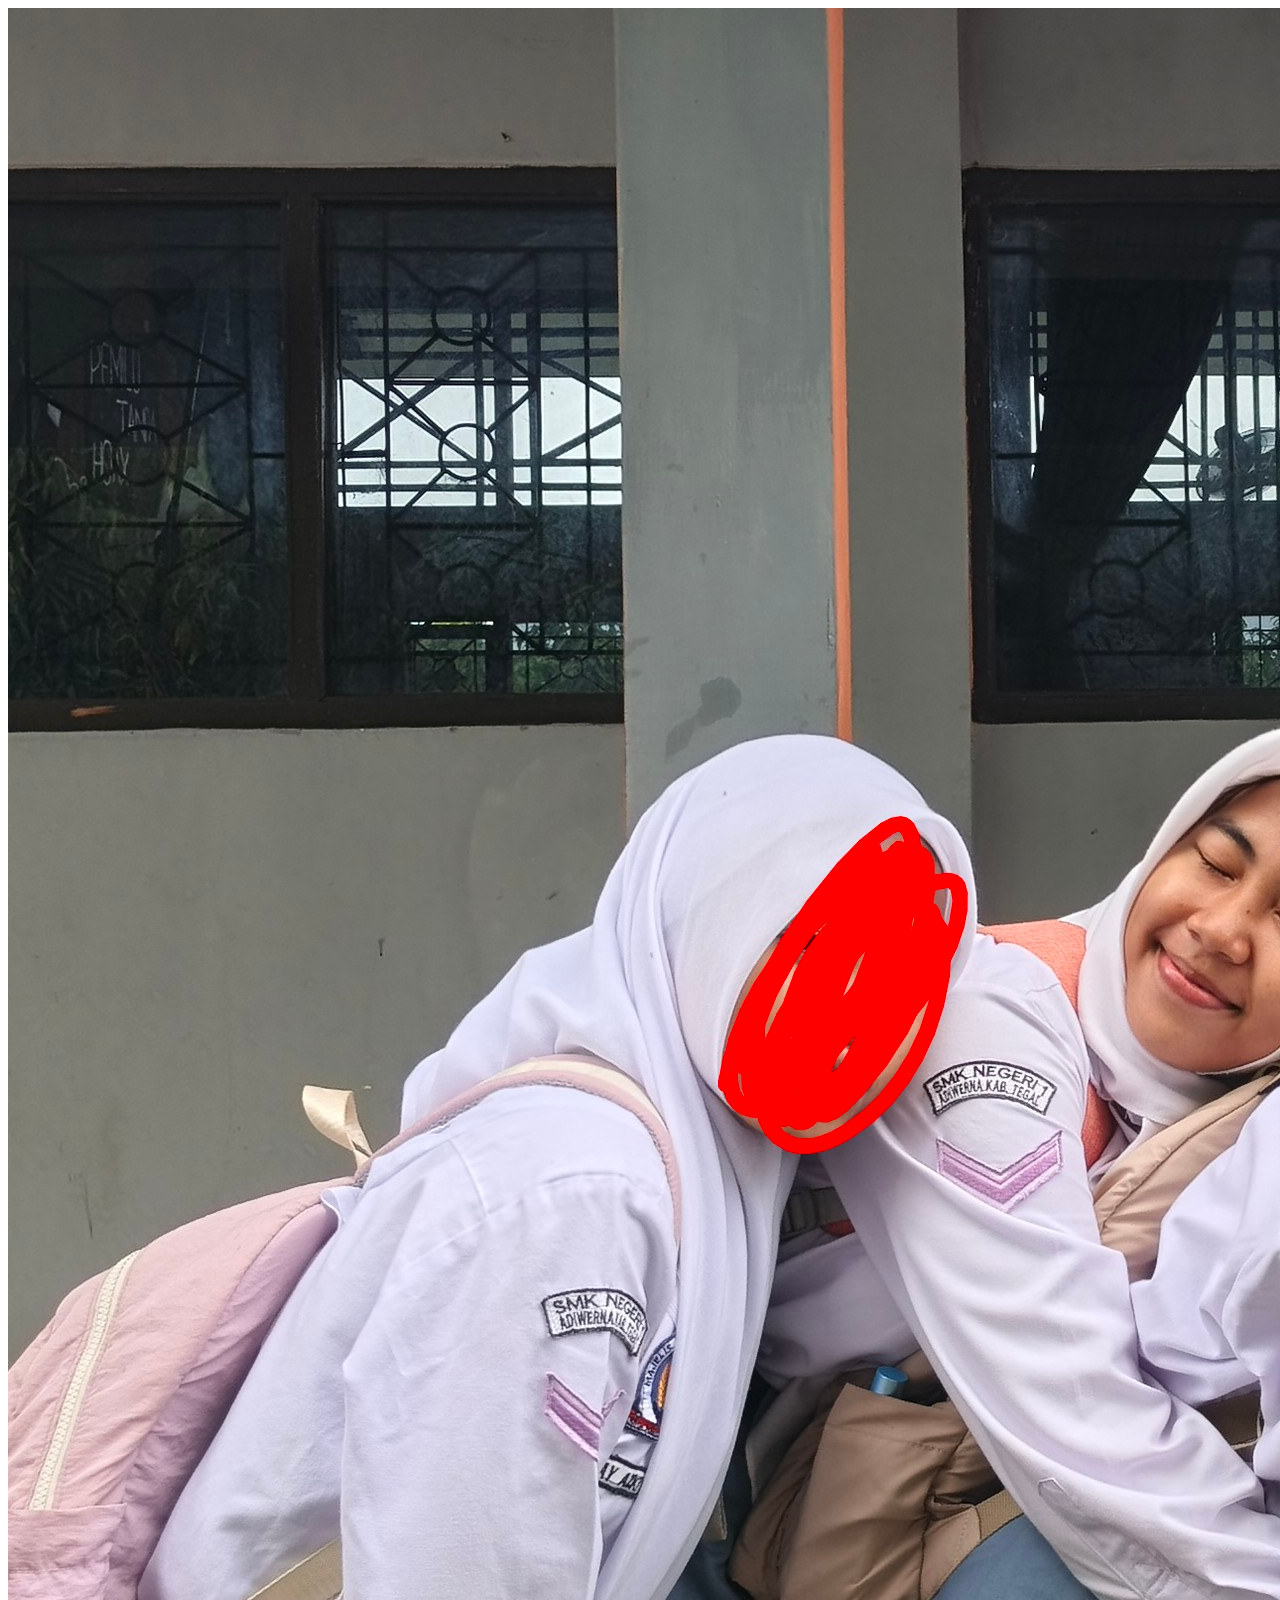
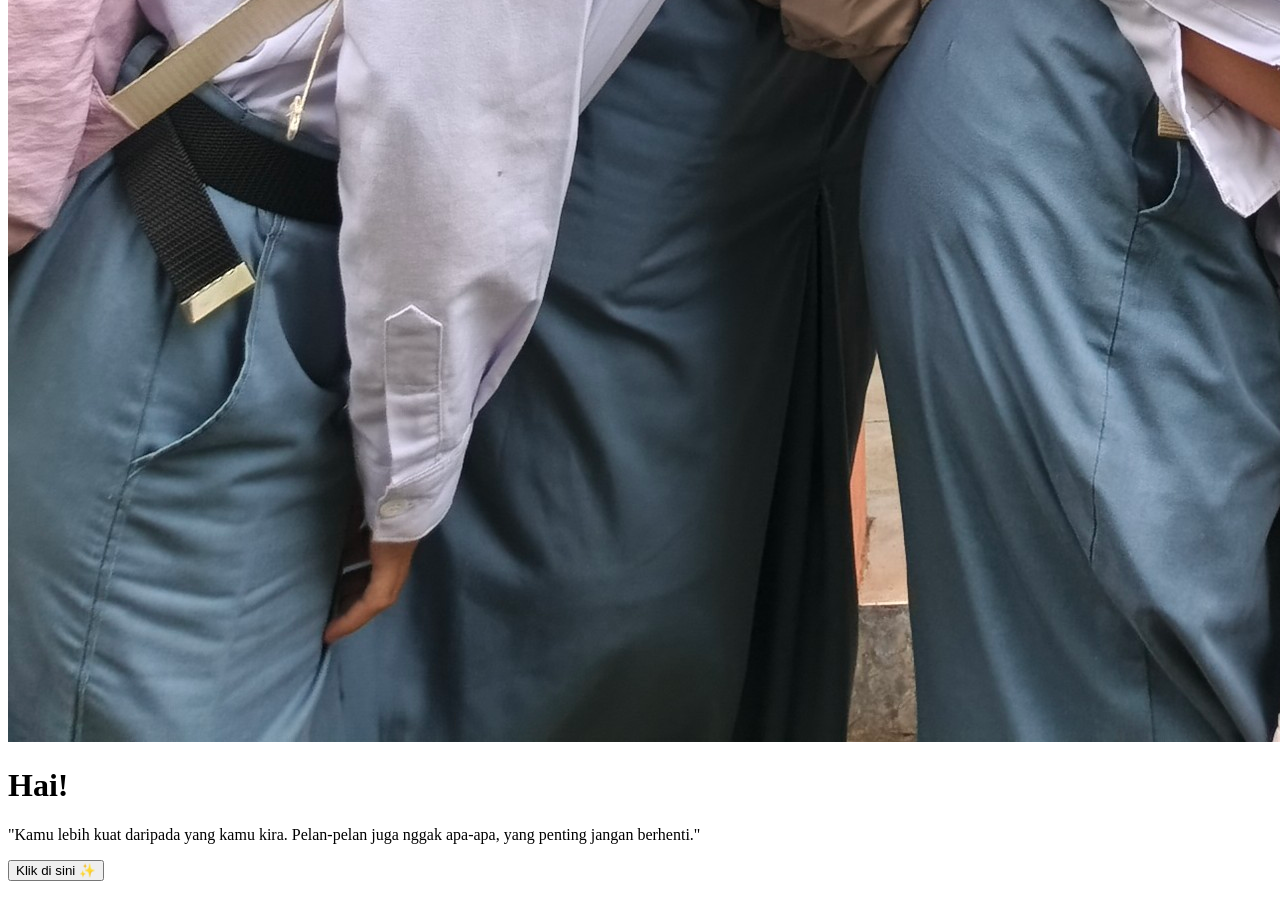
==== index.html @ 0a42942f "Rename index (1).html to index.html" ====
<!DOCTYPE html>
<html lang="id">
<head>
    <meta charset="UTF-8">
    <meta name="viewport" content="width=device-width, initial-scale=1.0">
    <title>Semangat Ya!</title>
    <link rel="stylesheet" href="style.css">
</head>
<body>

<div class="card">
    <img src="ataaaa.jpg" alt="safira" class="photo">

    <h1> Hai! </h1>

    <p class="quote">
        "Kamu lebih kuat daripada yang kamu kira.
        Pelan-pelan juga nggak apa-apa,
        yang penting jangan berhenti."
    </p>

    <button onclick="showMessage()">Klik di sini ✨</button>

    <p id="message"></p>
</div>

<script>
function showMessage(){
    document.getElementById("message").innerHTML =
    "Hai tuy, i heard from nita, about ur parents. i hope you okay, maybe that things hurt you so bad, but please remember that yoy are loved ta. i hope you remember that. tuy, aku nggak bakalan ngomong kamu buat untuk terus merasa baik-baik aja, aku paham kok, tapi aku berharap jangan sampai sakit itu menguasai kamu, apalagi sampai melukai diri kamu sendiri ya tuy. aku juga ikut sedih kalo semisal kamu sedih. aku nggak tau rasanya bagaimana berada diposisi kamu tuy, aku hanya tau bahwa kamu pasti sedih. aku nggak bakal bilang "udah ta gapapa" atau "semua bakal berlalu" karena mungkin buat kamu yang merasakan, itu adalah hal yang berat. semoga kedepannya hari-harimu bisa dijalani dengan baik dan  bahagia ya atuy, be happy ya atuy. maaf ya aku ngirim kaya gini, i just want to, you remember that there are many people love you, and care bout you. safira artha🤍🌷";
}
</script>

</body>
</html>
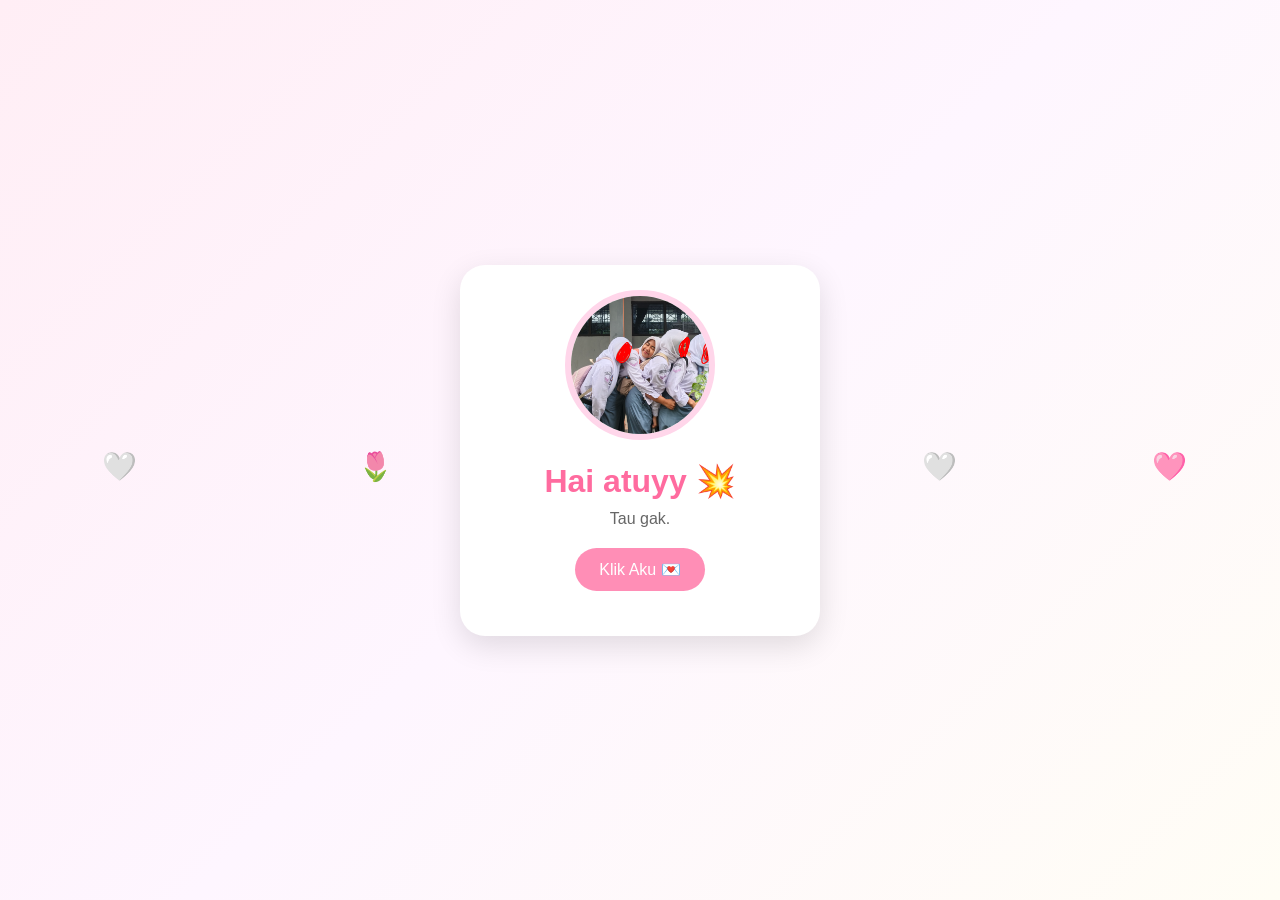
==== commit 5898cf2c: "Update index.html" ====
--- a/index.html
+++ b/index.html
@@ -3,23 +3,31 @@
 <head>
     <meta charset="UTF-8">
     <meta name="viewport" content="width=device-width, initial-scale=1.0">
-    <title>Semangat Ya!</title>
+    <title>Semangat Ya! 🤍</title>
     <link rel="stylesheet" href="style.css">
 </head>
 <body>
 
+<div class="hearts">
+    <span>🤍</span>
+    <span>🌷</span>
+    <span>✨</span>
+    <span>🤍</span>
+    <span>🩷</span>
+</div>
+
 <div class="card">
-    <img src="ataaaa.jpg" alt="safira" class="photo">
+    <img src="ataaaa.jpg" alt="Safira Artha" class="photo">
 
-    <h1> Hai! </h1>
+    <h1>Hai atuyy 💥</h1>
 
-    <p class="quote">
-        "Kamu lebih kuat daripada yang kamu kira.
-        Pelan-pelan juga nggak apa-apa,
-        yang penting jangan berhenti."
+    <p class="subtitle">
+        Tau gak. 
     </p>
 
-    <button onclick="showMessage()">Klik di sini ✨</button>
+    <button onclick="showMessage()">
+        Klik Aku 💌
+    </button>
 
     <p id="message"></p>
 </div>
@@ -27,7 +35,7 @@
 <script>
 function showMessage(){
     document.getElementById("message").innerHTML =
-    "Hai tuy, i heard from nita, about ur parents. i hope you okay, maybe that things hurt you so bad, but please remember that yoy are loved ta. i hope you remember that. tuy, aku nggak bakalan ngomong kamu buat untuk terus merasa baik-baik aja, aku paham kok, tapi aku berharap jangan sampai sakit itu menguasai kamu, apalagi sampai melukai diri kamu sendiri ya tuy. aku juga ikut sedih kalo semisal kamu sedih. aku nggak tau rasanya bagaimana berada diposisi kamu tuy, aku hanya tau bahwa kamu pasti sedih. aku nggak bakal bilang "udah ta gapapa" atau "semua bakal berlalu" karena mungkin buat kamu yang merasakan, itu adalah hal yang berat. semoga kedepannya hari-harimu bisa dijalani dengan baik dan  bahagia ya atuy, be happy ya atuy. maaf ya aku ngirim kaya gini, i just want to, you remember that there are many people love you, and care bout you. safira artha🤍🌷";
+    "Hai tuy, i heard from nita, about ur parents. i hope you okay, maybe that things hurt you so bad, but please remember that yoy are loved ta. i hope you remember that. tuy, aku nggak bakalan ngomong kamu buat untuk terus merasa baik-baik aja, aku paham kok, tapi aku berharap jangan sampai sakit itu menguasai kamu, apalagi sampai melukai diri kamu sendiri ya tuy. aku juga ikut sedih kalo semisal kamu sedih. aku nggak tau rasanya bagaimana berada diposisi kamu tuy, aku hanya tau bahwa kamu pasti sedih. aku nggak bakal bilang "udah ta gapapa" atau "semua bakal berlalu" karena mungkin buat kamu yang merasakan, itu adalah hal yang berat. semoga kedepannya hari-harimu bisa dijalani dengan baik dan  bahagia ya atuy, be happy ya atuy. maaf ya aku ngirim kaya gini, i just want to, you remember that there are many people love you, and care bout you. safira artha🤍";
 }
 </script>
 
--- a/style.css
+++ b/style.css
@@ -0,0 +1,133 @@
+*{
+    margin:0;
+    padding:0;
+    box-sizing:border-box;
+    font-family:'Poppins',sans-serif;
+}
+
+body{
+    background:linear-gradient(135deg,#ffeef5,#fef6ff,#fffdf5);
+    display:flex;
+    justify-content:center;
+    align-items:center;
+    height:100vh;
+    overflow:hidden;
+}
+
+.card{
+    width:360px;
+    background:white;
+    border-radius:25px;
+    padding:25px;
+    text-align:center;
+    box-shadow:0 10px 30px rgba(0,0,0,.12);
+    animation:fadeUp 1s ease;
+    position:relative;
+}
+
+.photo{
+    width:150px;
+    height:150px;
+    border-radius:50%;
+    object-fit:cover;
+    border:6px solid #ffd6ea;
+    margin-bottom:18px;
+}
+
+h1{
+    color:#ff6b9f;
+    margin-bottom:10px;
+}
+
+.subtitle{
+    color:#666;
+    margin-bottom:20px;
+}
+
+button{
+    background:#ff8eb6;
+    color:white;
+    border:none;
+    padding:12px 24px;
+    border-radius:30px;
+    cursor:pointer;
+    font-size:16px;
+    transition:.3s;
+}
+
+button:hover{
+    transform:scale(1.08);
+    background:#ff6f9c;
+}
+
+#message{
+    margin-top:20px;
+    color:#555;
+    line-height:1.7;
+    animation:fade 1s;
+}
+
+.hearts span{
+    position:absolute;
+    font-size:28px;
+    animation:float 8s linear infinite;
+}
+
+.hearts span:nth-child(1){
+    left:8%;
+    animation-delay:0s;
+}
+
+.hearts span:nth-child(2){
+    left:28%;
+    animation-delay:2s;
+}
+
+.hearts span:nth-child(3){
+    left:52%;
+    animation-delay:4s;
+}
+
+.hearts span:nth-child(4){
+    left:72%;
+    animation-delay:1s;
+}
+
+.hearts span:nth-child(5){
+    left:90%;
+    animation-delay:3s;
+}
+
+@keyframes float{
+    from{
+        top:100%;
+        opacity:0;
+    }
+    20%{
+        opacity:1;
+    }
+    to{
+        top:-10%;
+        opacity:0;
+    }
+}
+
+@keyframes fadeUp{
+    from{
+        transform:translateY(40px);
+        opacity:0;
+    }
+    to{
+        transform:translateY(0);
+        opacity:1;
+    }
+}
+
+@keyframes fade{
+    from{
+        opacity:0;
+    }
+    to{
+        opacity:1;
+    }
+}
